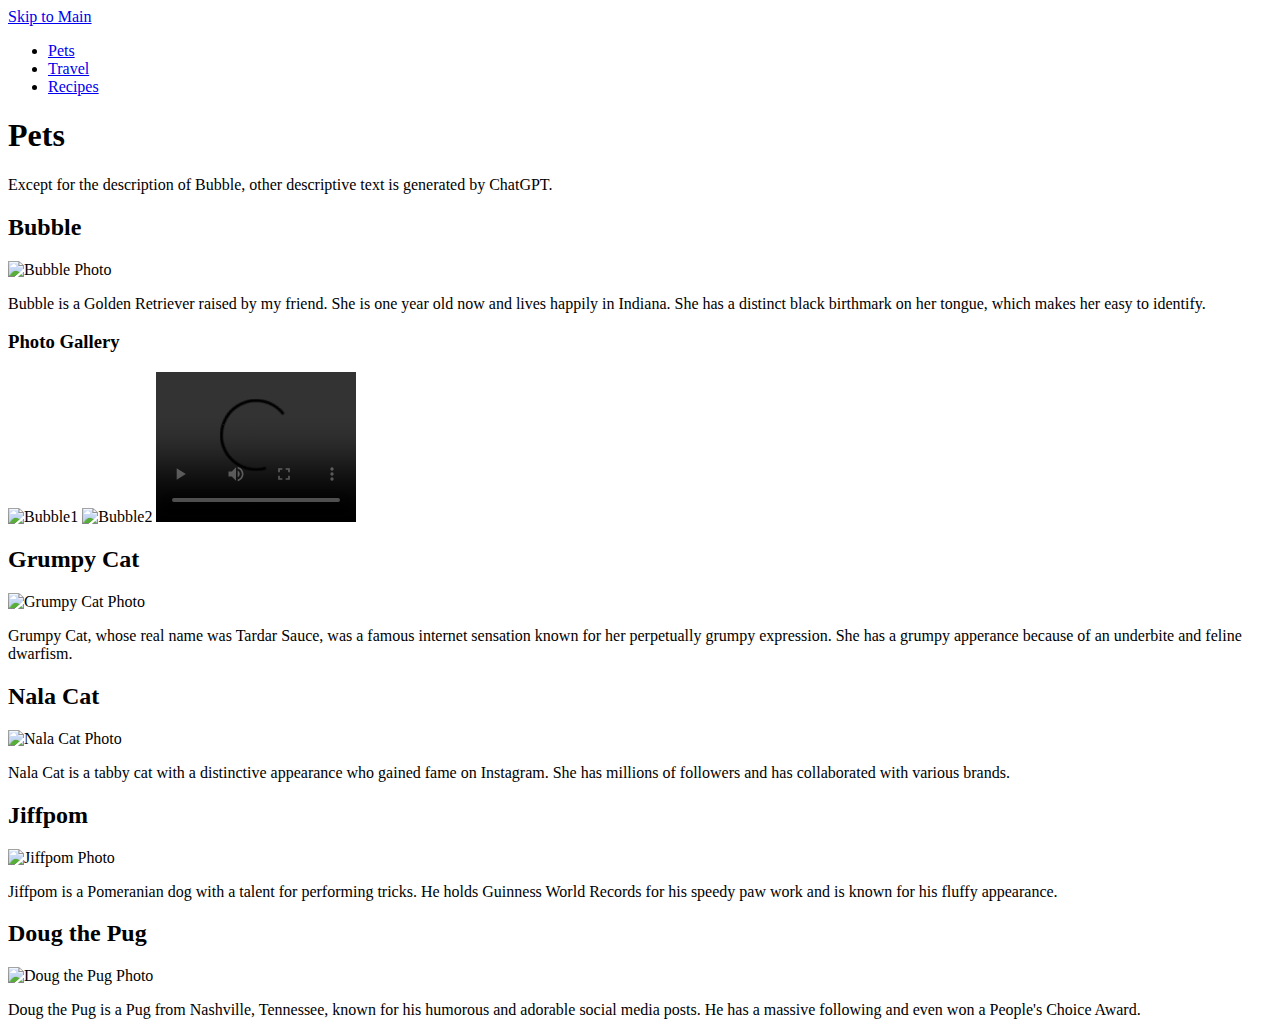
==== index.html @ e155c0a7 "Add files via upload" ====
<!DOCTYPE html>
<html lang="en">
<head>
    <meta charset="UTF-8">
    <meta name="viewport" content="width=device-width, initial-scale=1.0">
    <title>Pets</title>
</head>
<body>
    <a href="#main">Skip to Main</a>
    <nav>
        <ul>
            <li><a href="./index.html">Pets</a></li>
            <li><a href="./travel.html">Travel</a></li>
            <li><a href="./recipes.html">Recipes</a></li>
        </ul>
    </nav>
    <main id="main">
        <div>
            <h1>Pets</h1>
            <p>Except for the description of Bubble, other descriptive text is generated by ChatGPT.</p>
            <h2>Bubble</h2>
            <img src="./images/pets/bubble1.jpeg" width="400" alt="Bubble Photo">
            <p>Bubble is a Golden Retriever raised by my friend. She is one year old now and lives happily in Indiana. She has a distinct black birthmark on her tongue, which makes her easy to identify.</p>
            <h3>Photo Gallery</h3>
            <img src="./images/pets/bubble2.jpeg" width="200" alt="Bubble1">
            <img src="./images/pets/bubbl3.jpeg" width="200" alt="Bubble2">
            <video controls width="200">
                <source src="images/pets/bubble4.mp4">
                Your browser does not support the video tag. This is video of Bubble walking.
            </video>
            <h2>Grumpy Cat</h2>
            <img src="./images/pets/Grumpy-Cat.avif" width="400" alt="Grumpy Cat Photo">
            <p>Grumpy Cat, whose real name was Tardar Sauce, was a famous internet sensation known for her perpetually grumpy expression. She has a grumpy apperance because of an underbite and feline dwarfism.</p>
            <h2>Nala Cat</h2>
            <img src="./images/pets/nalacat.webp" width="400" alt="Nala Cat Photo">
            <p>Nala Cat is a tabby cat with a distinctive appearance who gained fame on Instagram. She has millions of followers and has collaborated with various brands.</p>
            <h2>Jiffpom</h2>
            <img src="./images/pets/jiffpom-winter-blues-main.jpg" width="400" alt="Jiffpom Photo">
            <p>Jiffpom is a Pomeranian dog with a talent for performing tricks. He holds Guinness World Records for his speedy paw work and is known for his fluffy appearance.</p>
            <h2>Doug the Pug</h2>
            <img src="./images/pets/DougthePug.jpeg" width="400" alt="Doug the Pug Photo">
            <p>Doug the Pug is a Pug from Nashville, Tennessee, known for his humorous and adorable social media posts. He has a massive following and even won a People's Choice Award.</p>
        </div>
    </main>
</body>
</html>
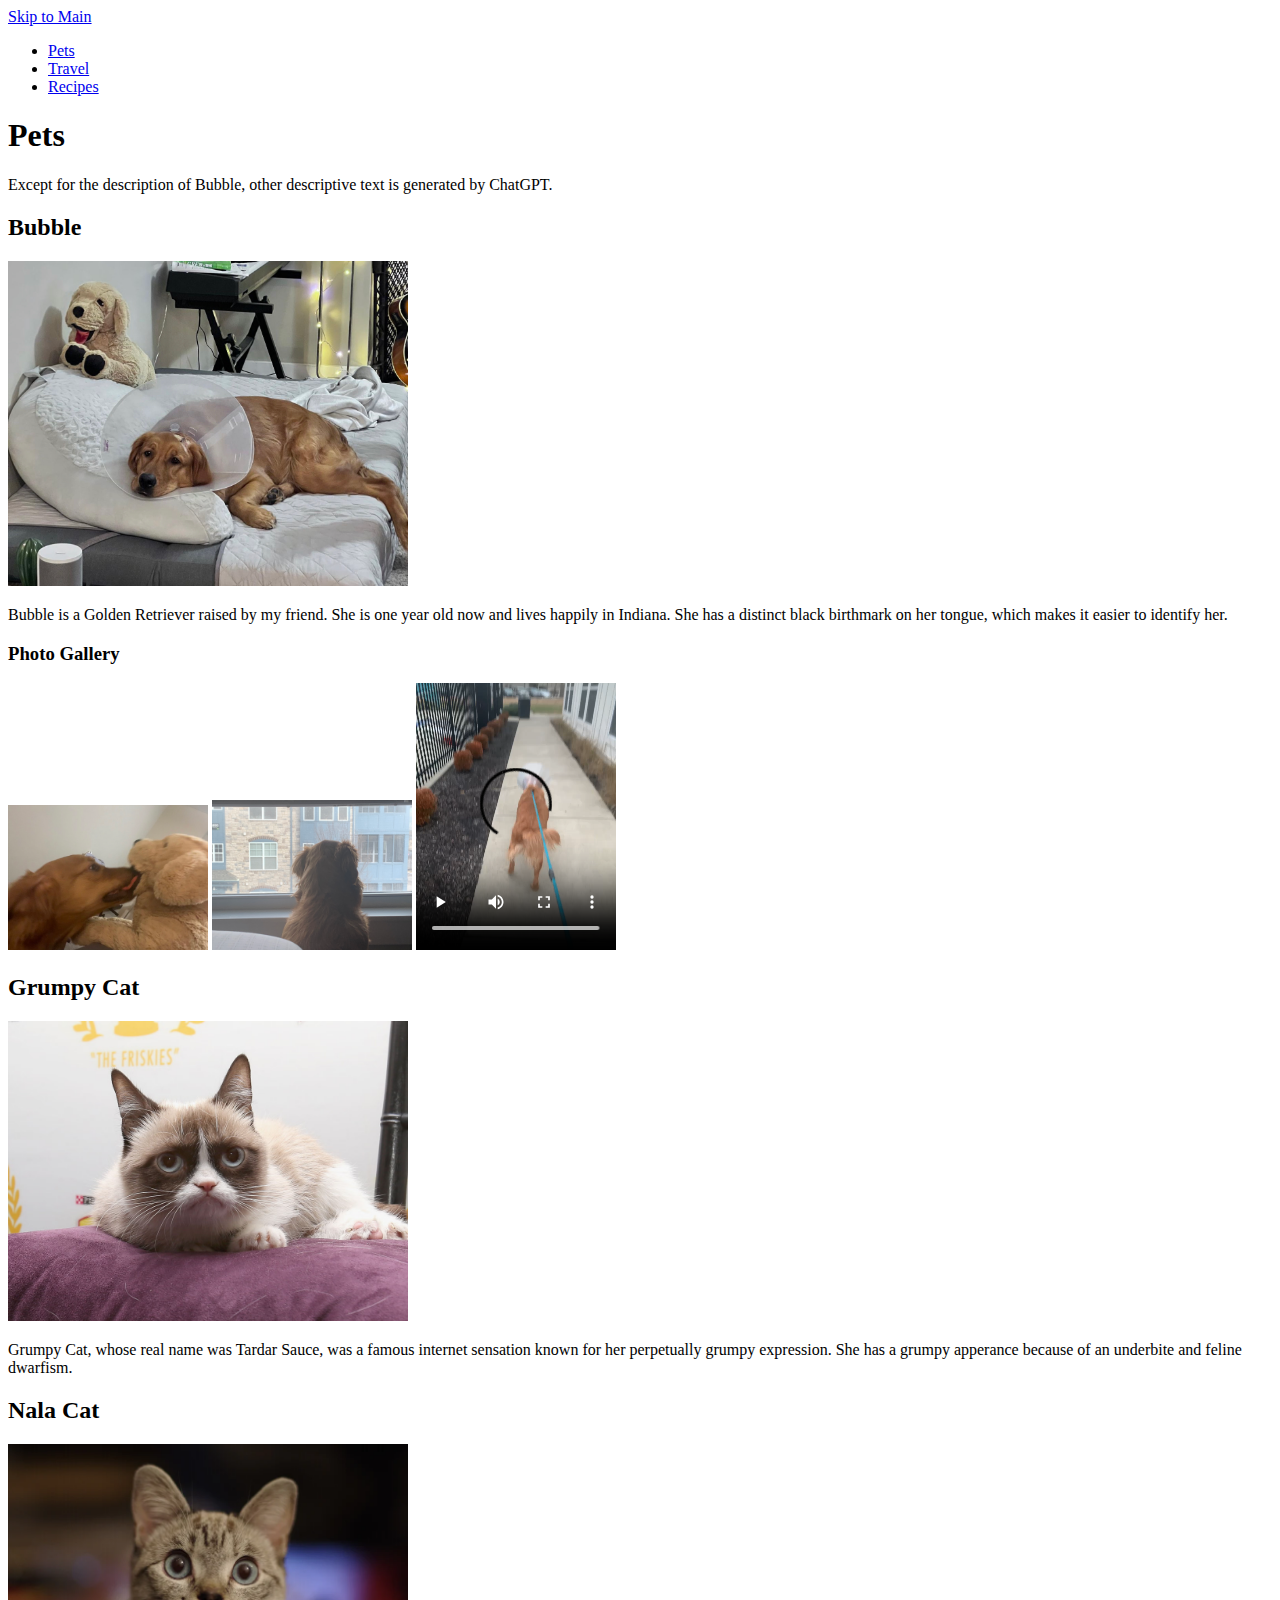
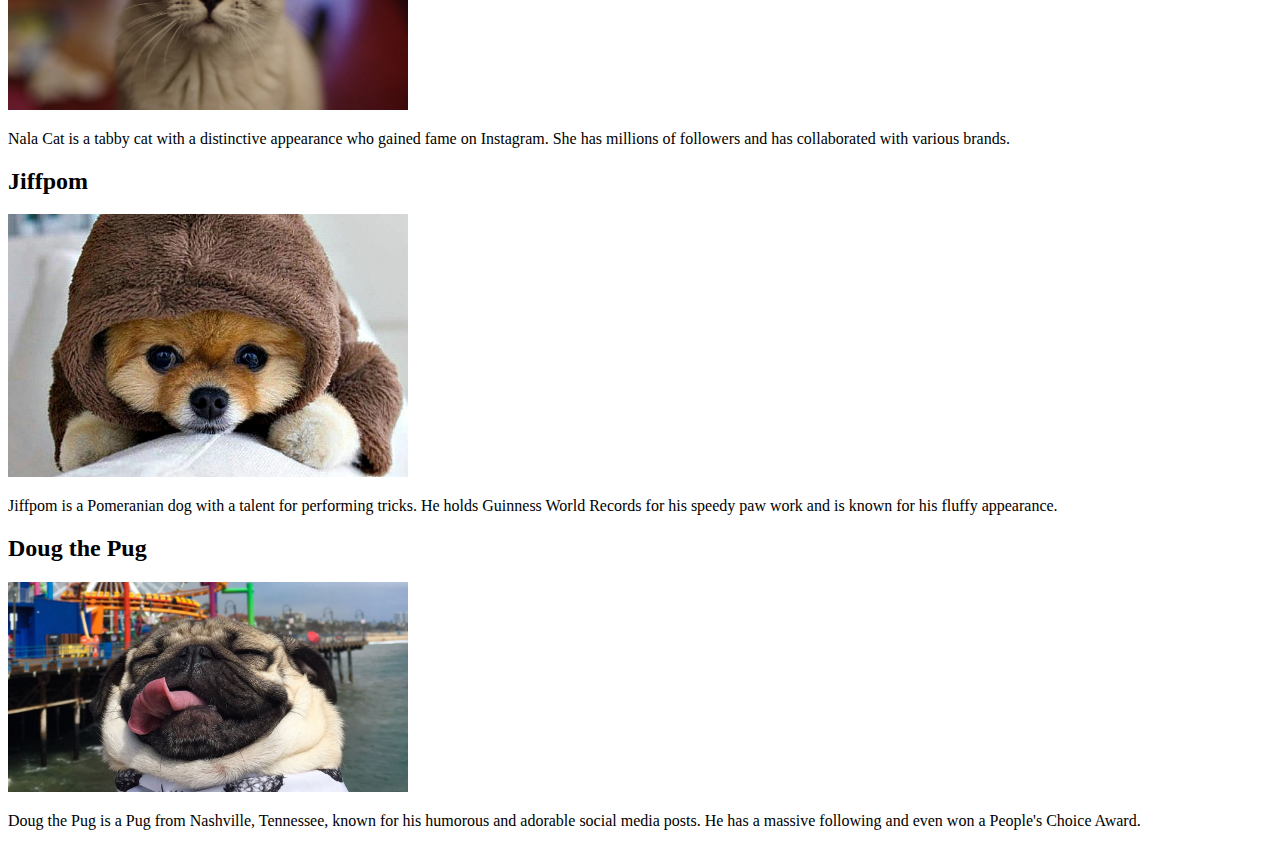
==== commit 764cc024: "Update index.html" ====
--- a/index.html
+++ b/index.html
@@ -20,7 +20,7 @@
             <p>Except for the description of Bubble, other descriptive text is generated by ChatGPT.</p>
             <h2>Bubble</h2>
             <img src="./images/pets/bubble1.jpeg" width="400" alt="Bubble Photo">
-            <p>Bubble is a Golden Retriever raised by my friend. She is one year old now and lives happily in Indiana. She has a distinct black birthmark on her tongue, which makes her easy to identify.</p>
+            <p>Bubble is a Golden Retriever raised by my friend. She is one year old now and lives happily in Indiana. She has a distinct black birthmark on her tongue, which makes it easier to identify her.</p>
             <h3>Photo Gallery</h3>
             <img src="./images/pets/bubble2.jpeg" width="200" alt="Bubble1">
             <img src="./images/pets/bubbl3.jpeg" width="200" alt="Bubble2">
@@ -43,4 +43,4 @@
         </div>
     </main>
 </body>
-</html>+</html>
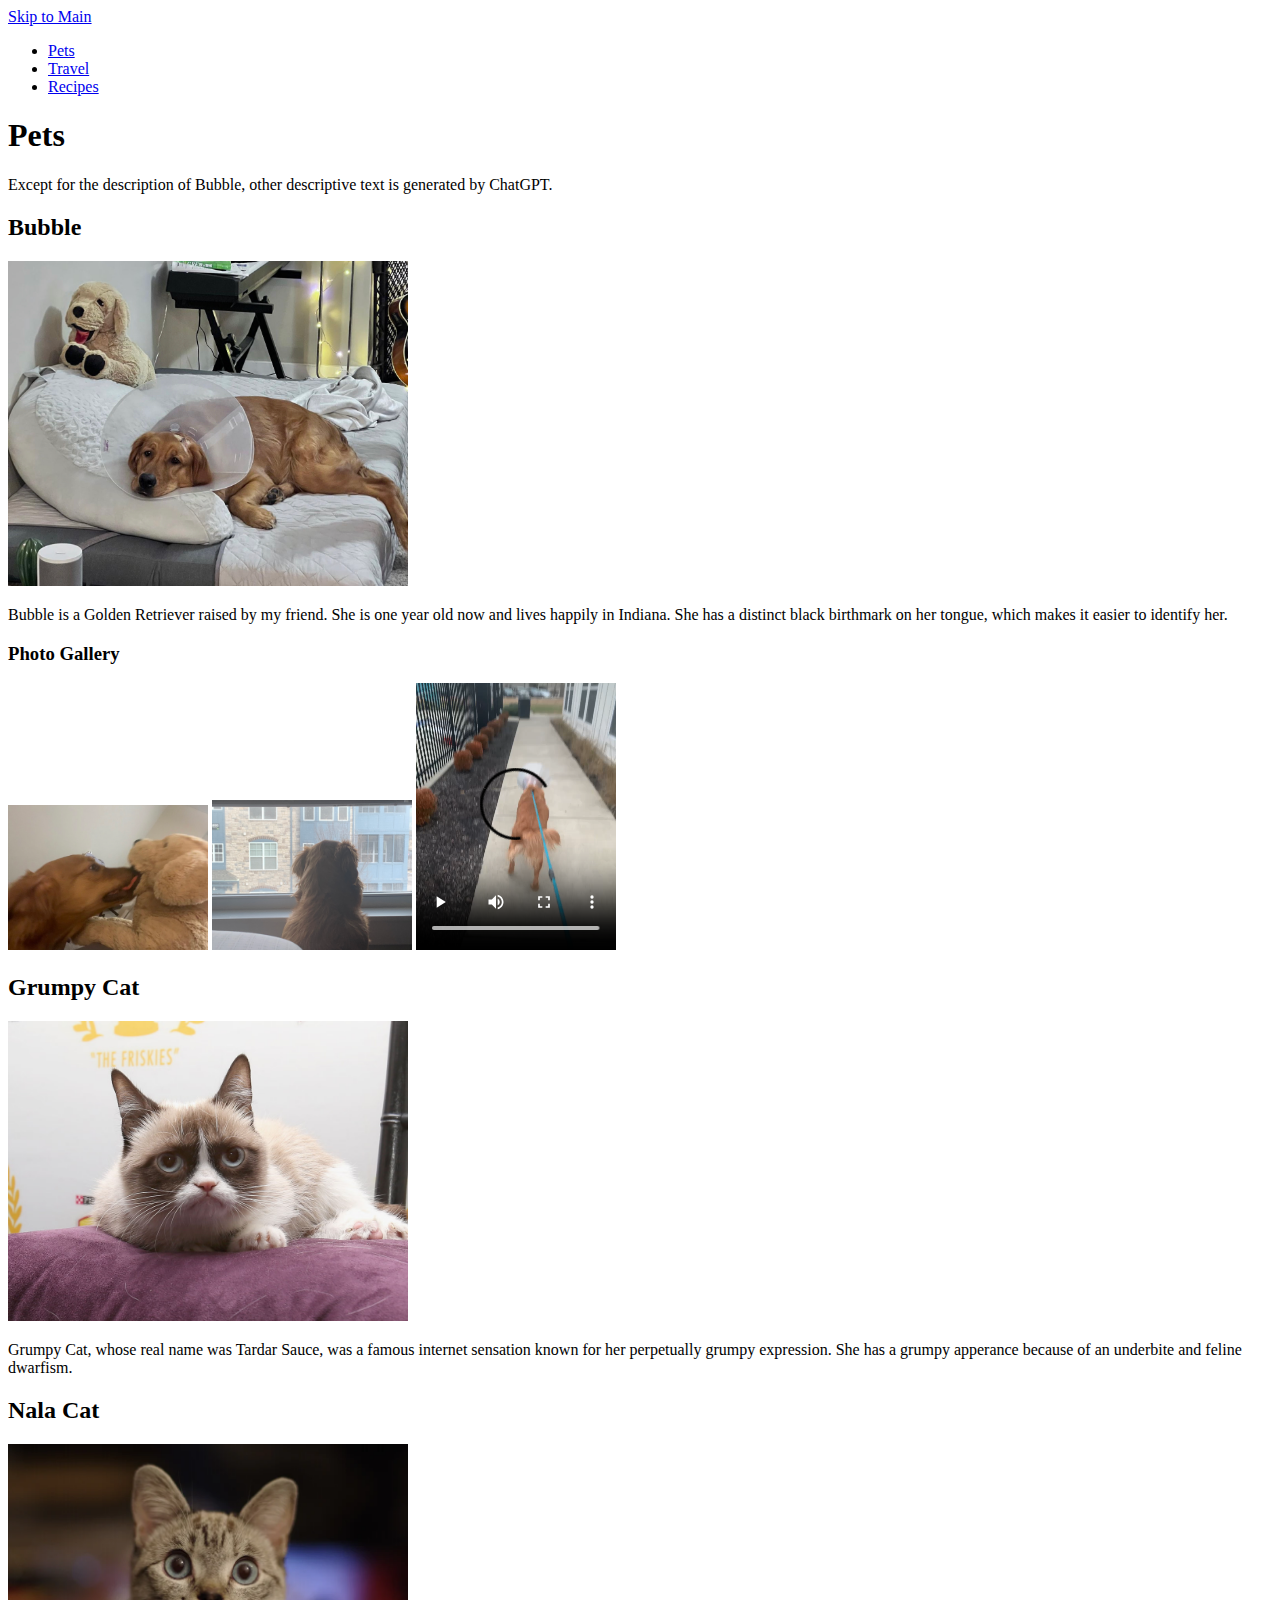
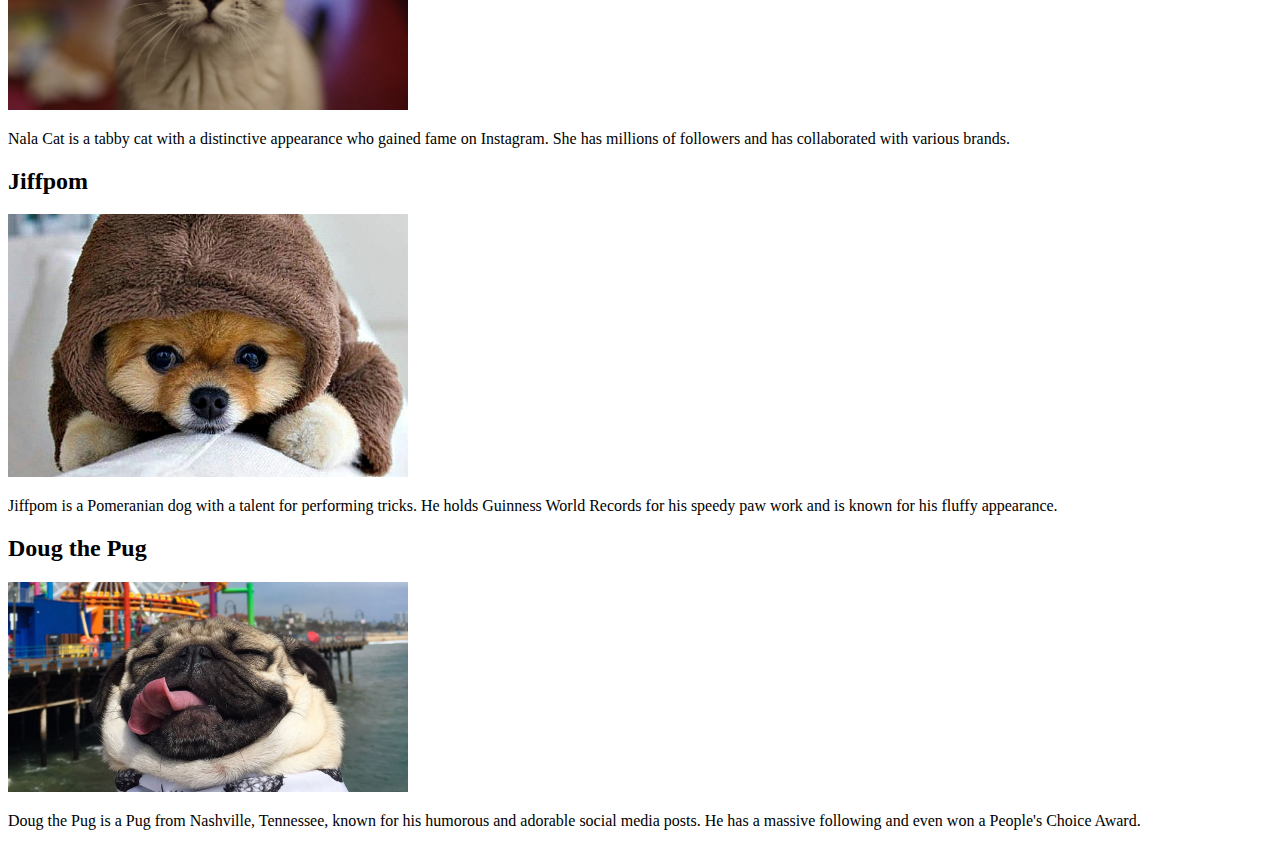
==== commit 6efa05cc: "css" ====
--- a/index.html
+++ b/index.html
@@ -4,6 +4,7 @@
     <meta charset="UTF-8">
     <meta name="viewport" content="width=device-width, initial-scale=1.0">
     <title>Pets</title>
+    <link rel="stylesheet" href="/css/style.css">
 </head>
 <body>
     <a href="#main">Skip to Main</a>
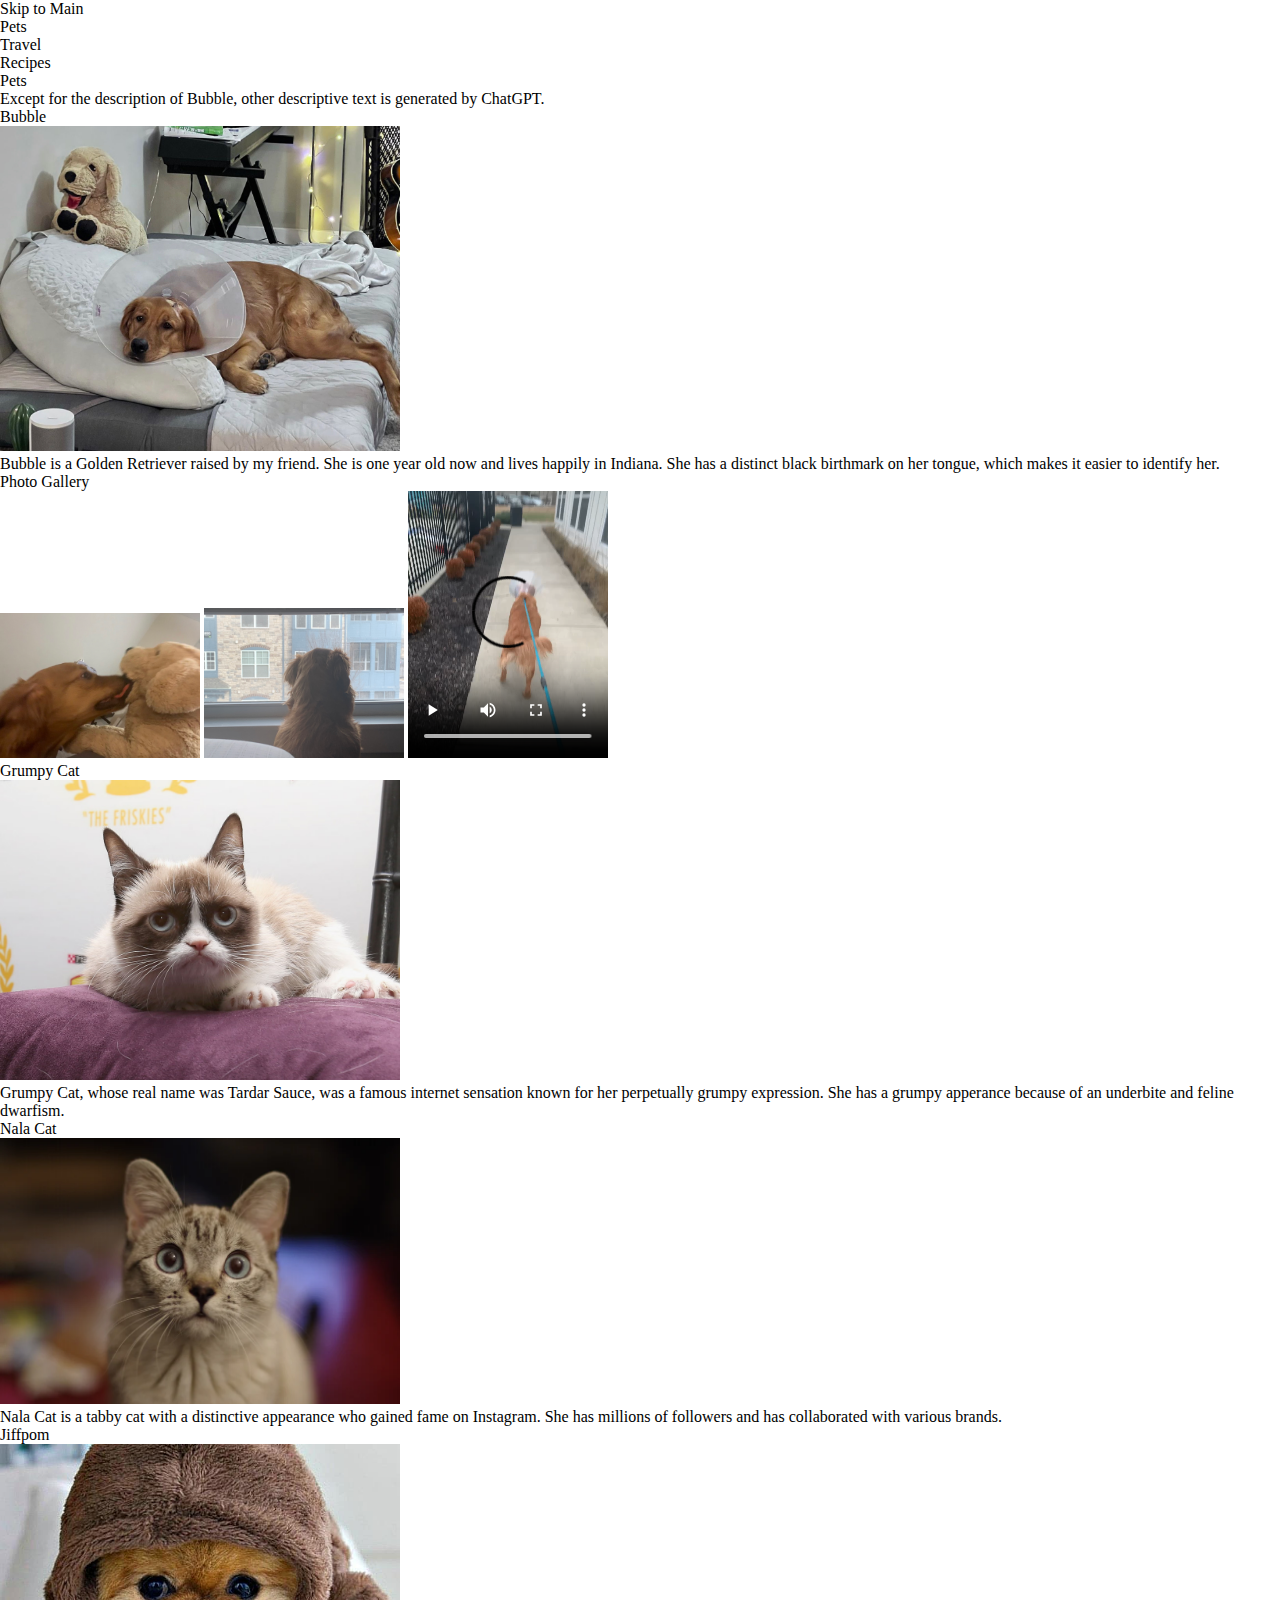
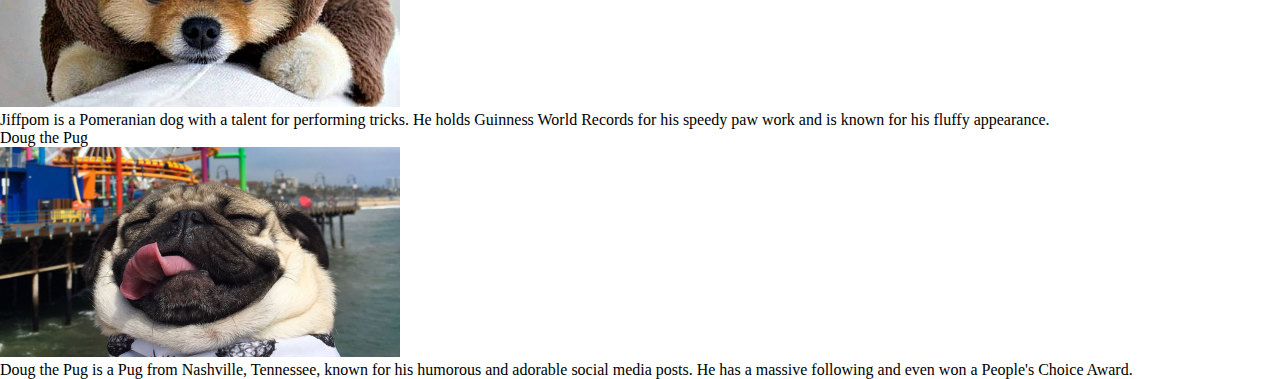
==== commit 7fdb2fe3: "reset" ====
--- a/index.html
+++ b/index.html
@@ -4,6 +4,7 @@
     <meta charset="UTF-8">
     <meta name="viewport" content="width=device-width, initial-scale=1.0">
     <title>Pets</title>
+    <link rel="stylesheet" href="/css/reset.css">
     <link rel="stylesheet" href="/css/style.css">
 </head>
 <body>
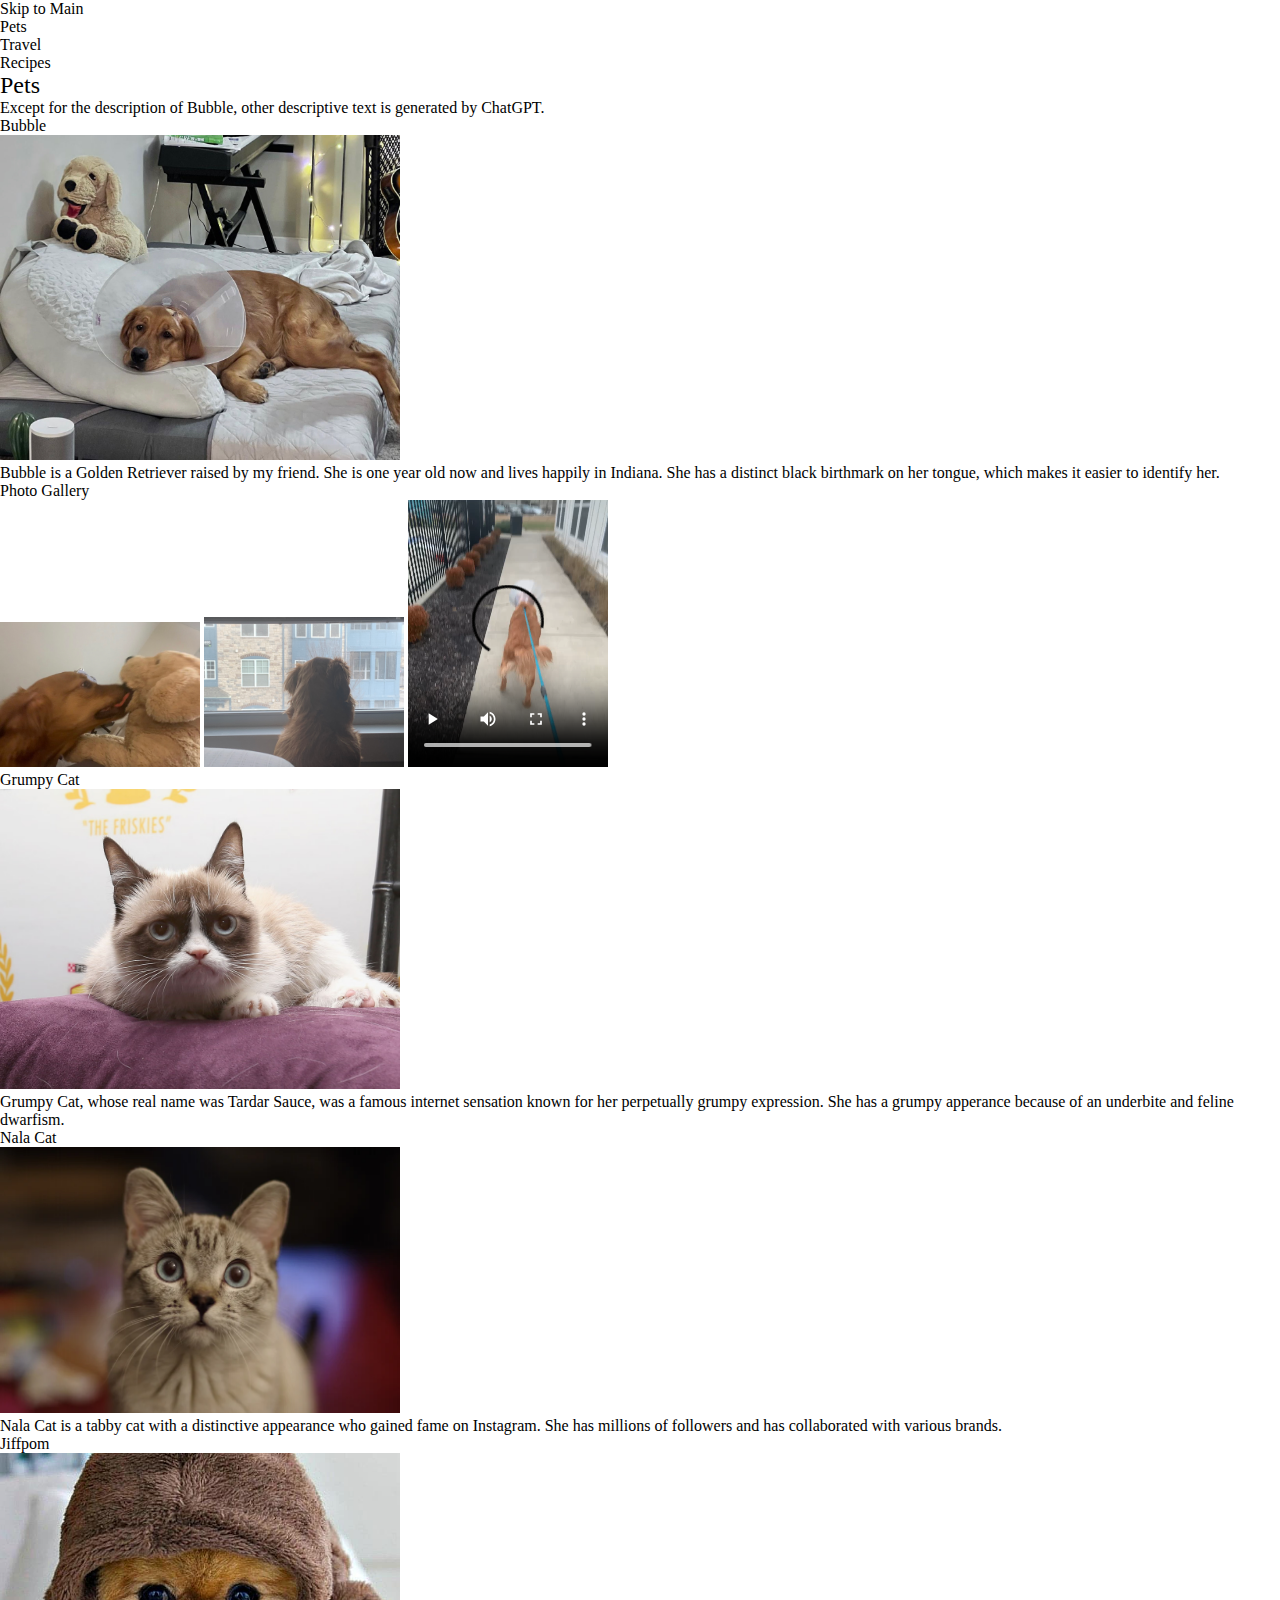
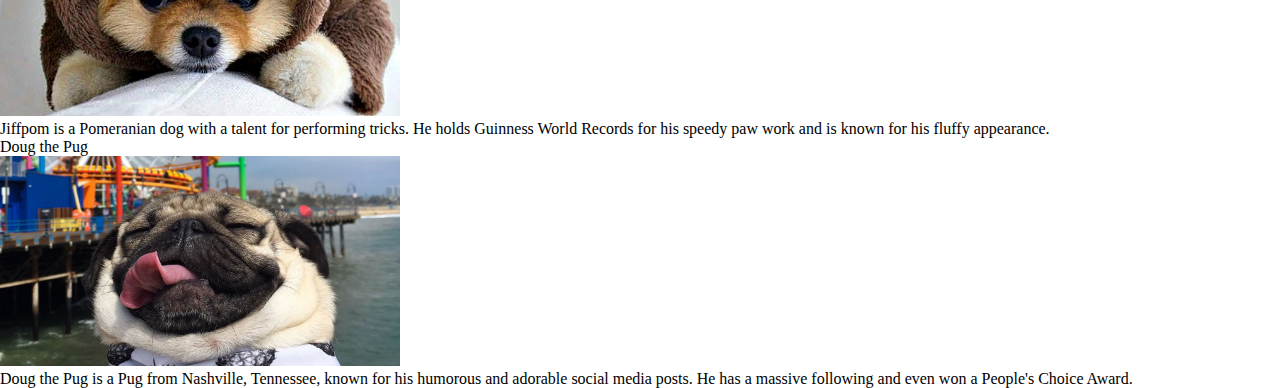
==== commit ad7deaa5: "update" ====
--- a/index.html
+++ b/index.html
@@ -4,8 +4,8 @@
     <meta charset="UTF-8">
     <meta name="viewport" content="width=device-width, initial-scale=1.0">
     <title>Pets</title>
-    <link rel="stylesheet" href="/css/reset.css">
-    <link rel="stylesheet" href="/css/style.css">
+    <link rel="stylesheet" href="css/reset.css">
+    <link rel="stylesheet" href="css/style.css">
 </head>
 <body>
     <a href="#main">Skip to Main</a>
--- a/css/style.css
+++ b/css/style.css
@@ -0,0 +1,5 @@
+h1 {
+    font-size: 24px;
+
+}
+
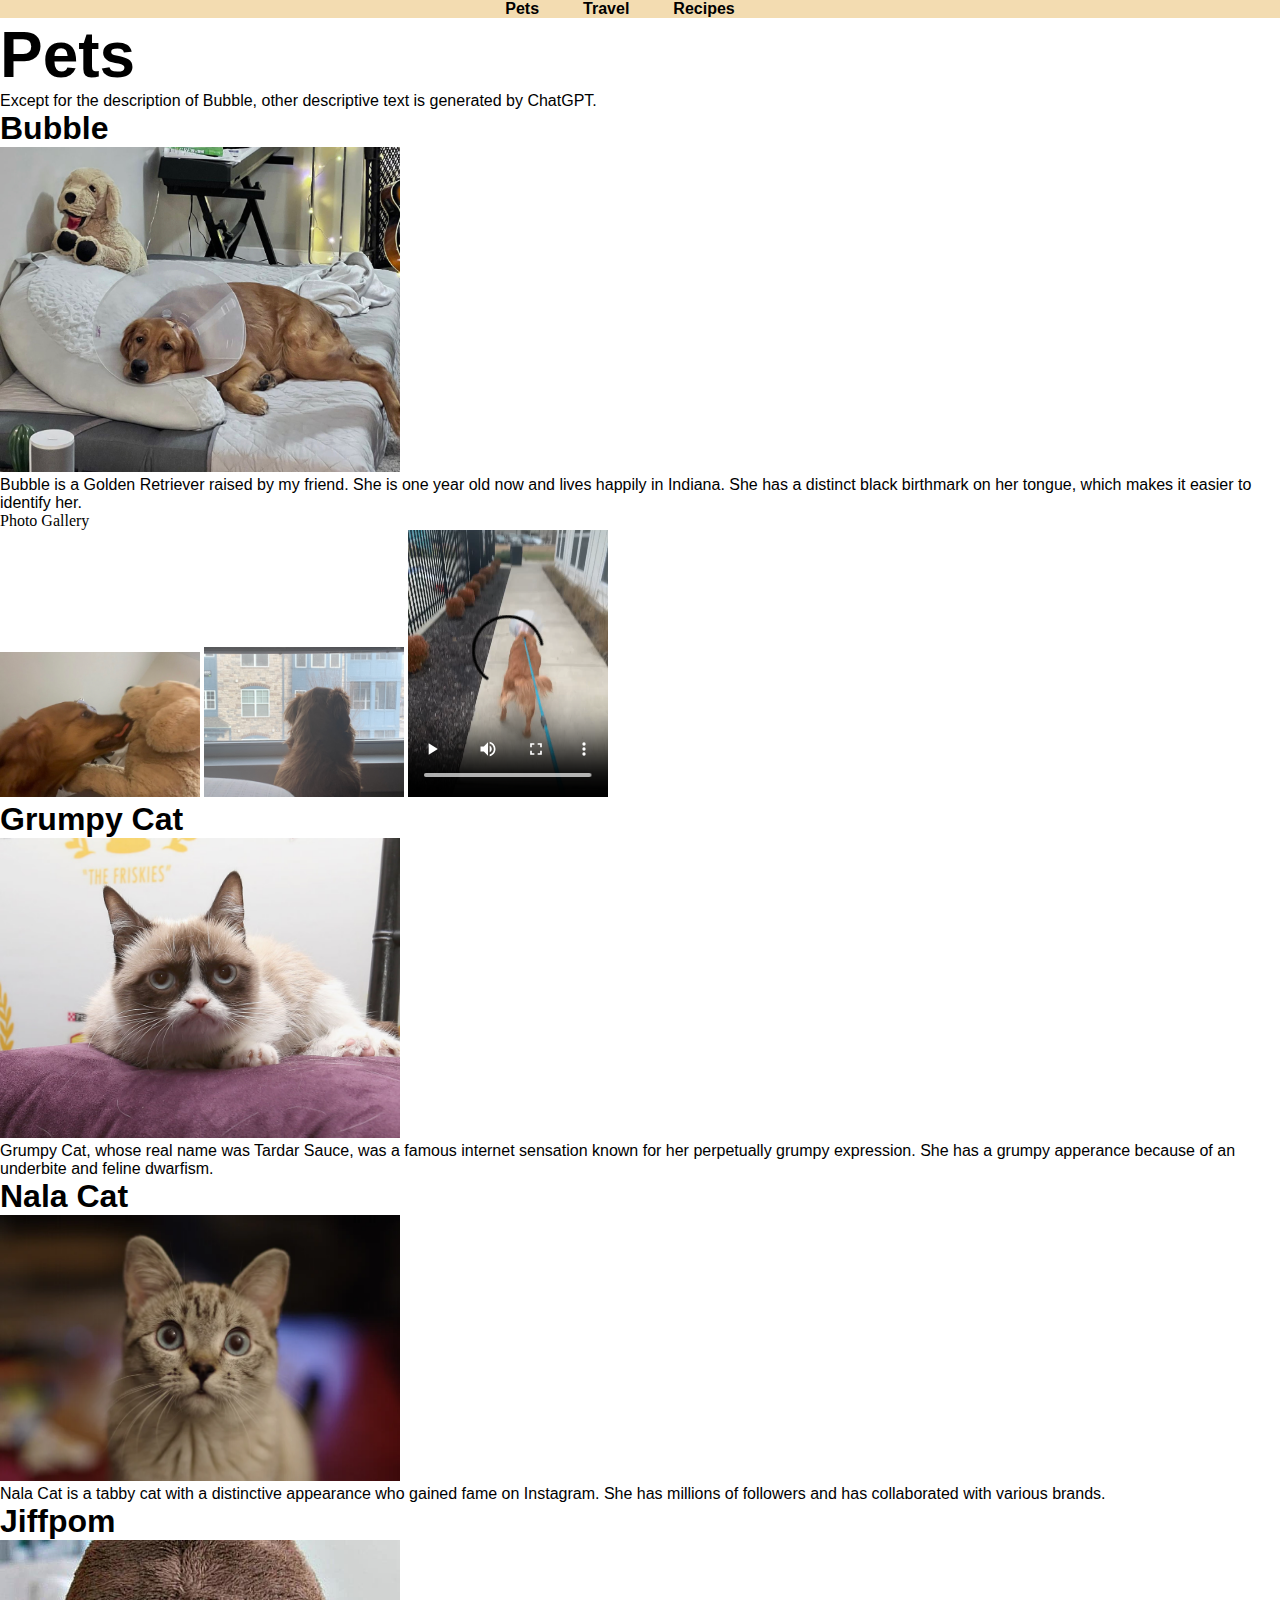
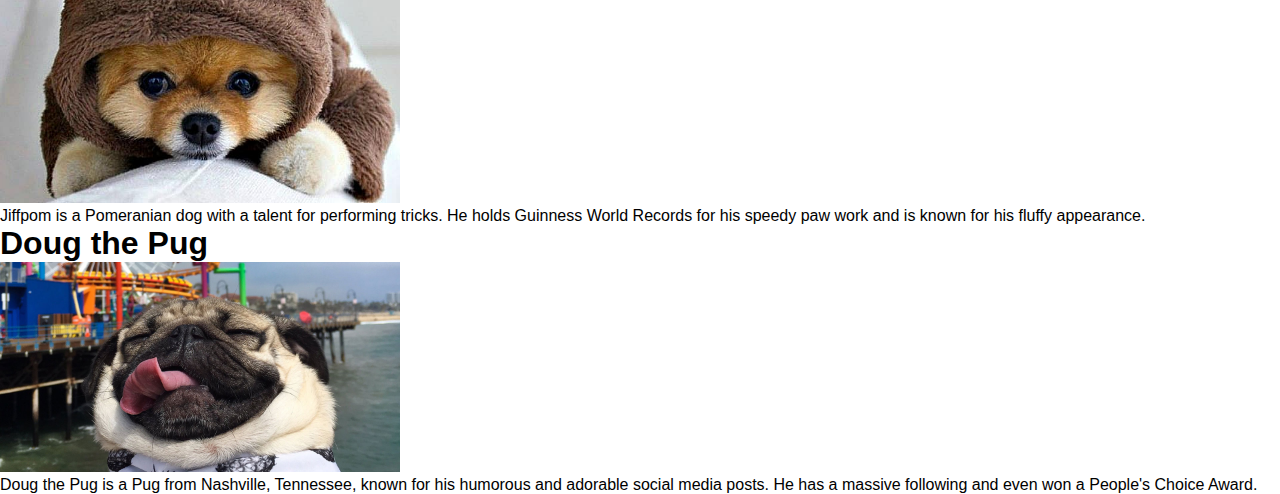
==== commit 9eaf2a4f: "update" ====
--- a/index.html
+++ b/index.html
@@ -8,7 +8,7 @@
     <link rel="stylesheet" href="css/style.css">
 </head>
 <body>
-    <a href="#main">Skip to Main</a>
+    <div class="skip"><a href="#">Skip to Main</a></div>
     <nav>
         <ul>
             <li><a href="./index.html">Pets</a></li>
@@ -16,7 +16,7 @@
             <li><a href="./recipes.html">Recipes</a></li>
         </ul>
     </nav>
-    <main id="main">
+    <main id="grid-container">
         <div>
             <h1>Pets</h1>
             <p>Except for the description of Bubble, other descriptive text is generated by ChatGPT.</p>
--- a/css/style.css
+++ b/css/style.css
@@ -1,5 +1,44 @@
-h1 {
-    font-size: 24px;
+/* body {
+    background-color: #FDFEEC;
+} */
 
+.skip {
+    top: -40px;
+    position: absolute;
 }
 
+nav {
+    background-color: #F3DCB1;
+    text-align: center;
+}
+
+li {
+    display: inline;
+    font-family: Arial, Helvetica, sans-serif;
+    padding-right: 40px;
+    font-weight: bold;
+}
+
+h1 {
+    font-size: 4em;
+    font-family: 'Segoe UI', Tahoma, Geneva, Verdana, sans-serif;
+    font-weight: bold;
+}
+
+h2 {
+    font-size: 2em;
+    font-family: 'Segoe UI', Tahoma, Geneva, Verdana, sans-serif;
+    font-weight: bold;
+}
+
+p {
+    font-size: 1em;
+    font-family: Arial, Helvetica, sans-serif;
+    font-weight: normal;
+}
+
+.grid-container {
+    display: grid;
+    grid-template-columns: 10% repeat(15 1fr) 10%;
+    grid-gap: 10px;
+}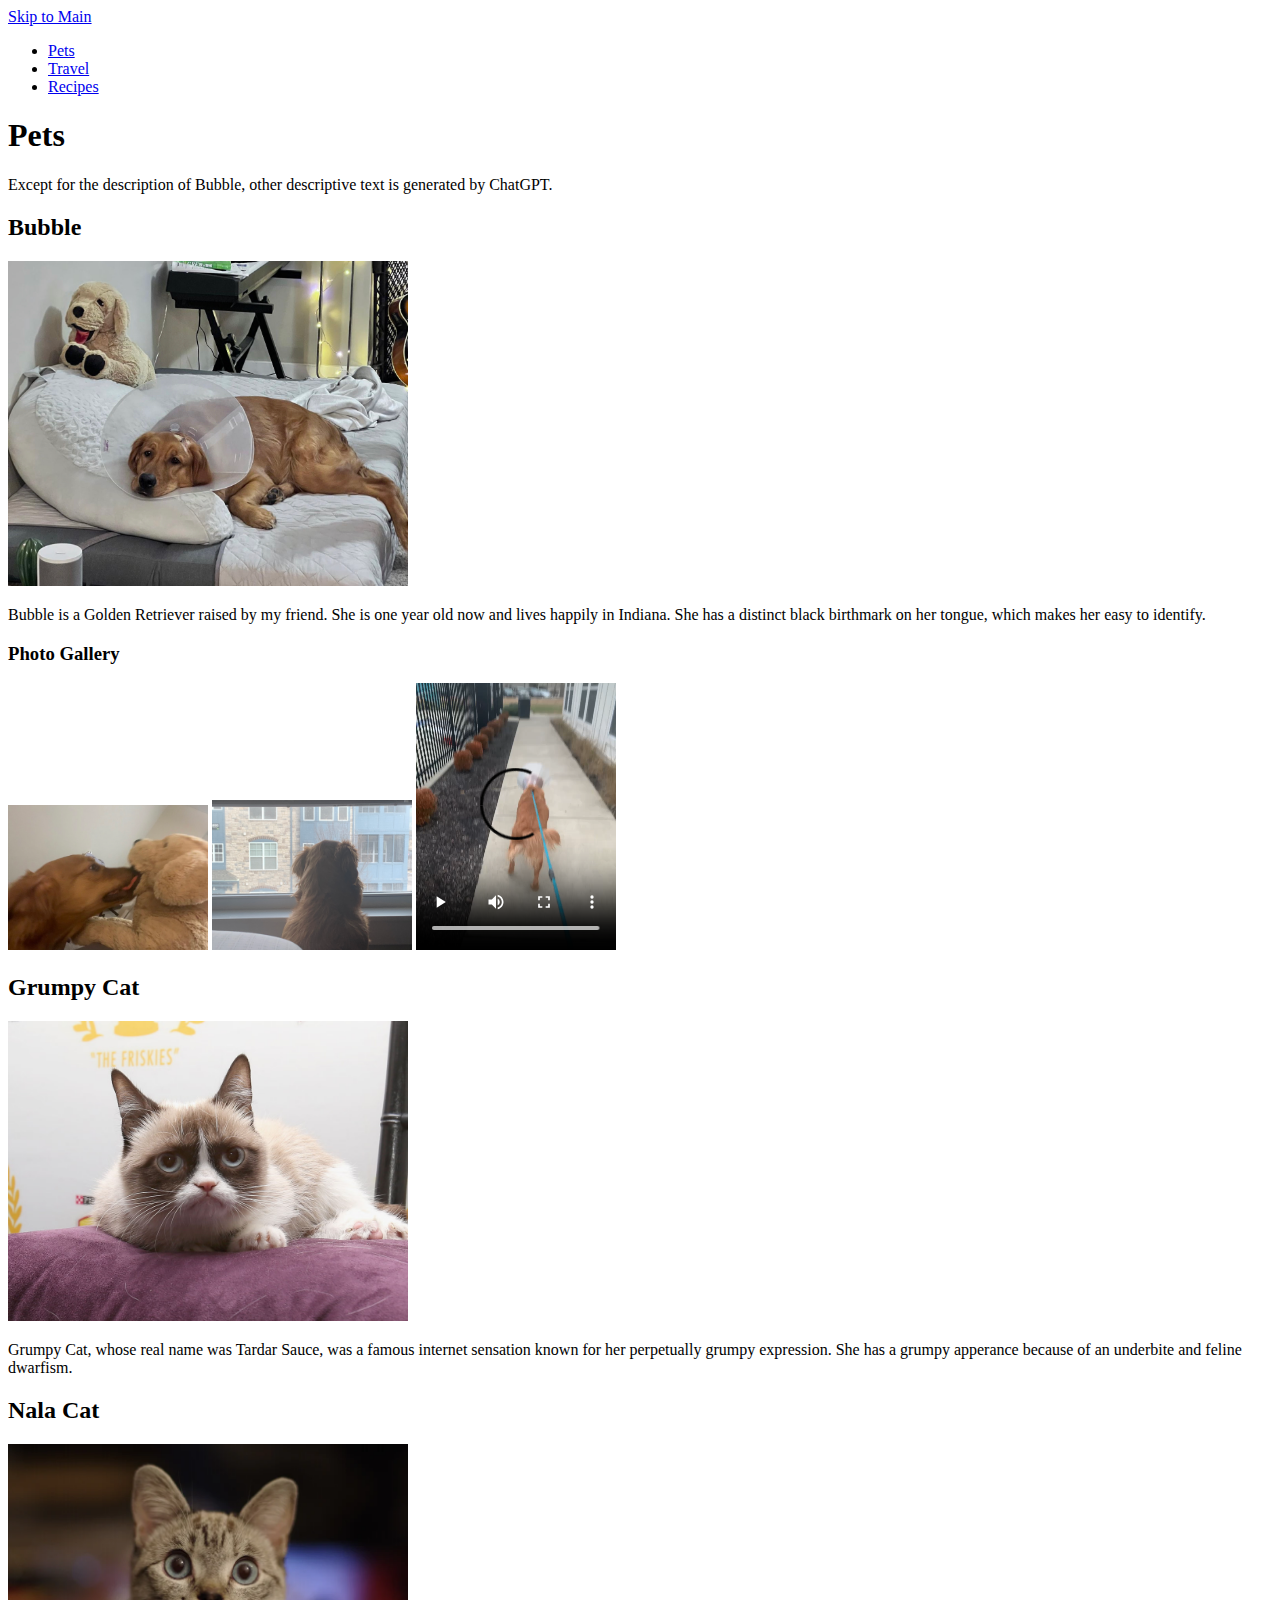
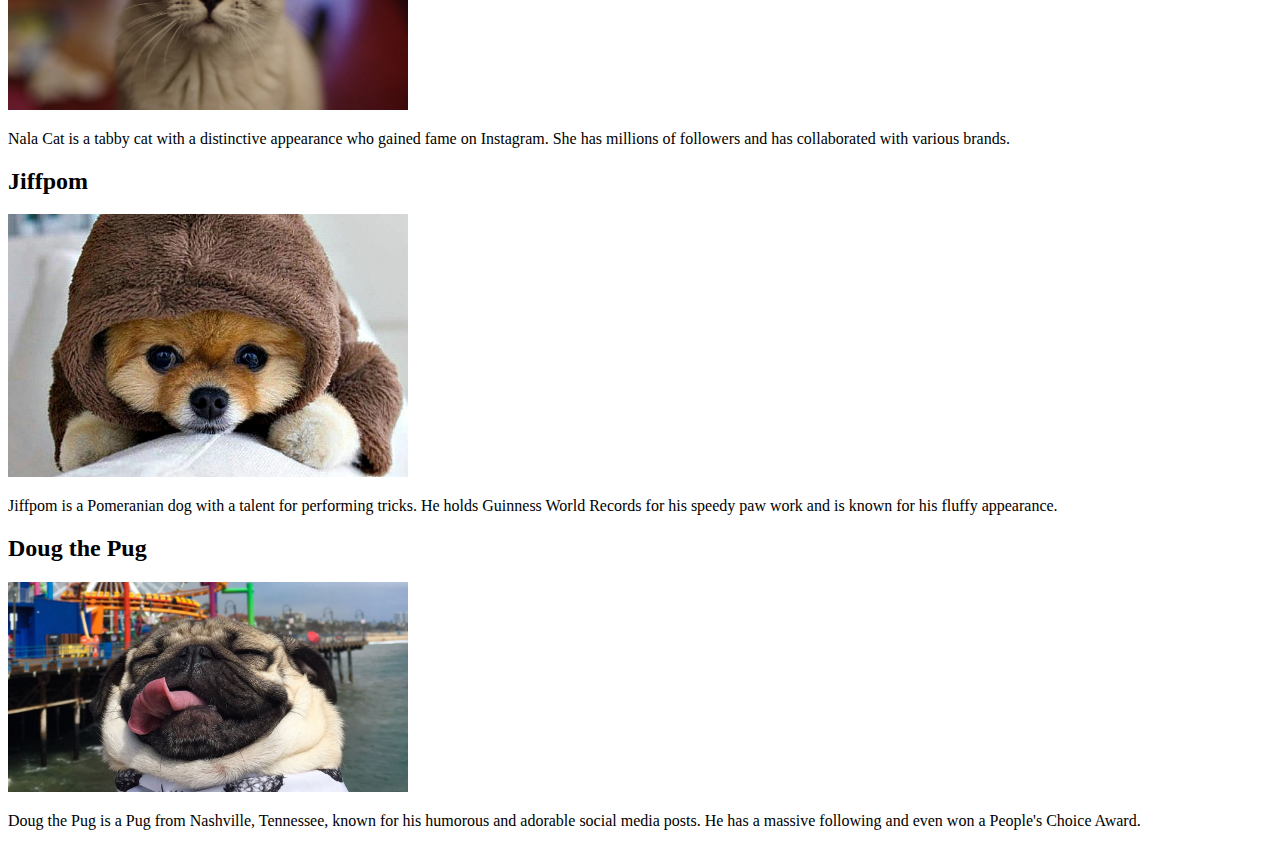
==== commit cd1c952c: "Add files via upload" ====
--- a/index.html
+++ b/index.html
@@ -4,11 +4,9 @@
     <meta charset="UTF-8">
     <meta name="viewport" content="width=device-width, initial-scale=1.0">
     <title>Pets</title>
-    <link rel="stylesheet" href="css/reset.css">
-    <link rel="stylesheet" href="css/style.css">
 </head>
 <body>
-    <div class="skip"><a href="#">Skip to Main</a></div>
+    <a href="#main">Skip to Main</a>
     <nav>
         <ul>
             <li><a href="./index.html">Pets</a></li>
@@ -16,13 +14,13 @@
             <li><a href="./recipes.html">Recipes</a></li>
         </ul>
     </nav>
-    <main id="grid-container">
+    <main id="main">
         <div>
             <h1>Pets</h1>
             <p>Except for the description of Bubble, other descriptive text is generated by ChatGPT.</p>
             <h2>Bubble</h2>
             <img src="./images/pets/bubble1.jpeg" width="400" alt="Bubble Photo">
-            <p>Bubble is a Golden Retriever raised by my friend. She is one year old now and lives happily in Indiana. She has a distinct black birthmark on her tongue, which makes it easier to identify her.</p>
+            <p>Bubble is a Golden Retriever raised by my friend. She is one year old now and lives happily in Indiana. She has a distinct black birthmark on her tongue, which makes her easy to identify.</p>
             <h3>Photo Gallery</h3>
             <img src="./images/pets/bubble2.jpeg" width="200" alt="Bubble1">
             <img src="./images/pets/bubbl3.jpeg" width="200" alt="Bubble2">
@@ -45,4 +43,4 @@
         </div>
     </main>
 </body>
-</html>
+</html>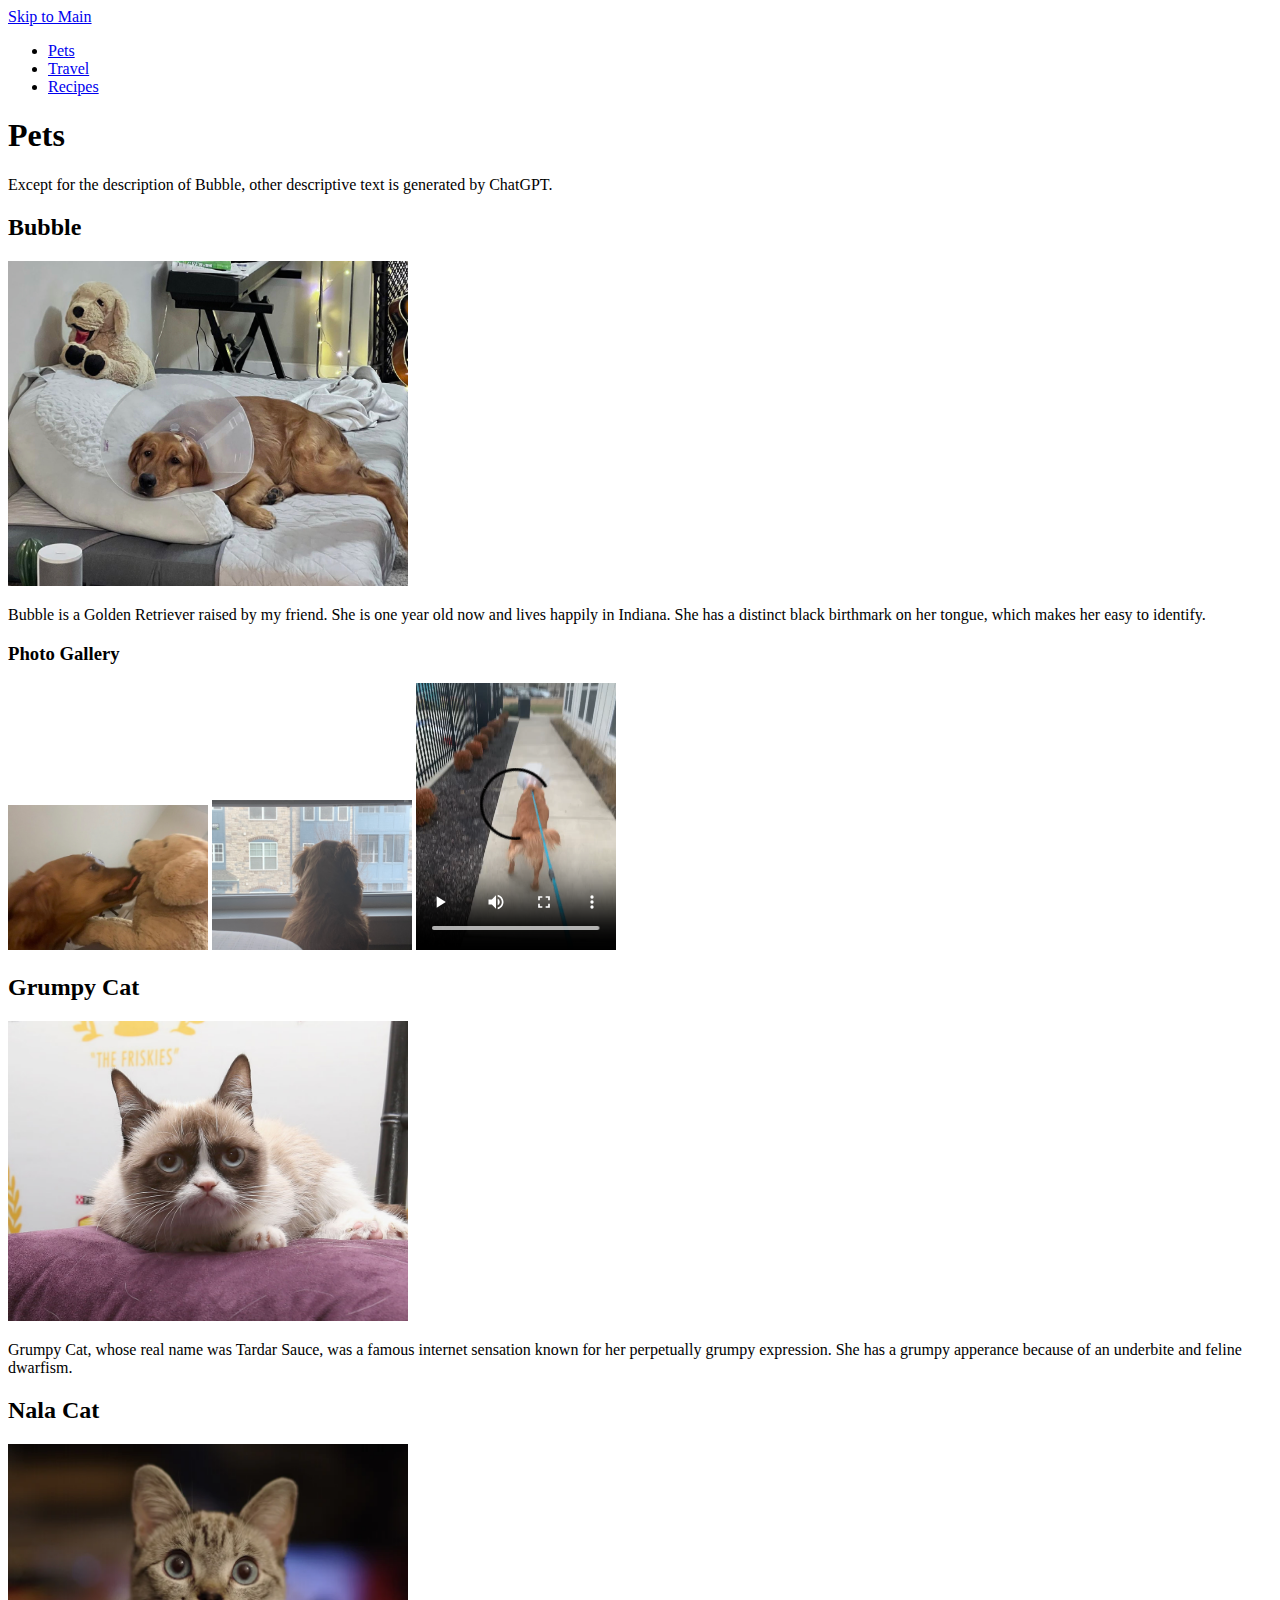
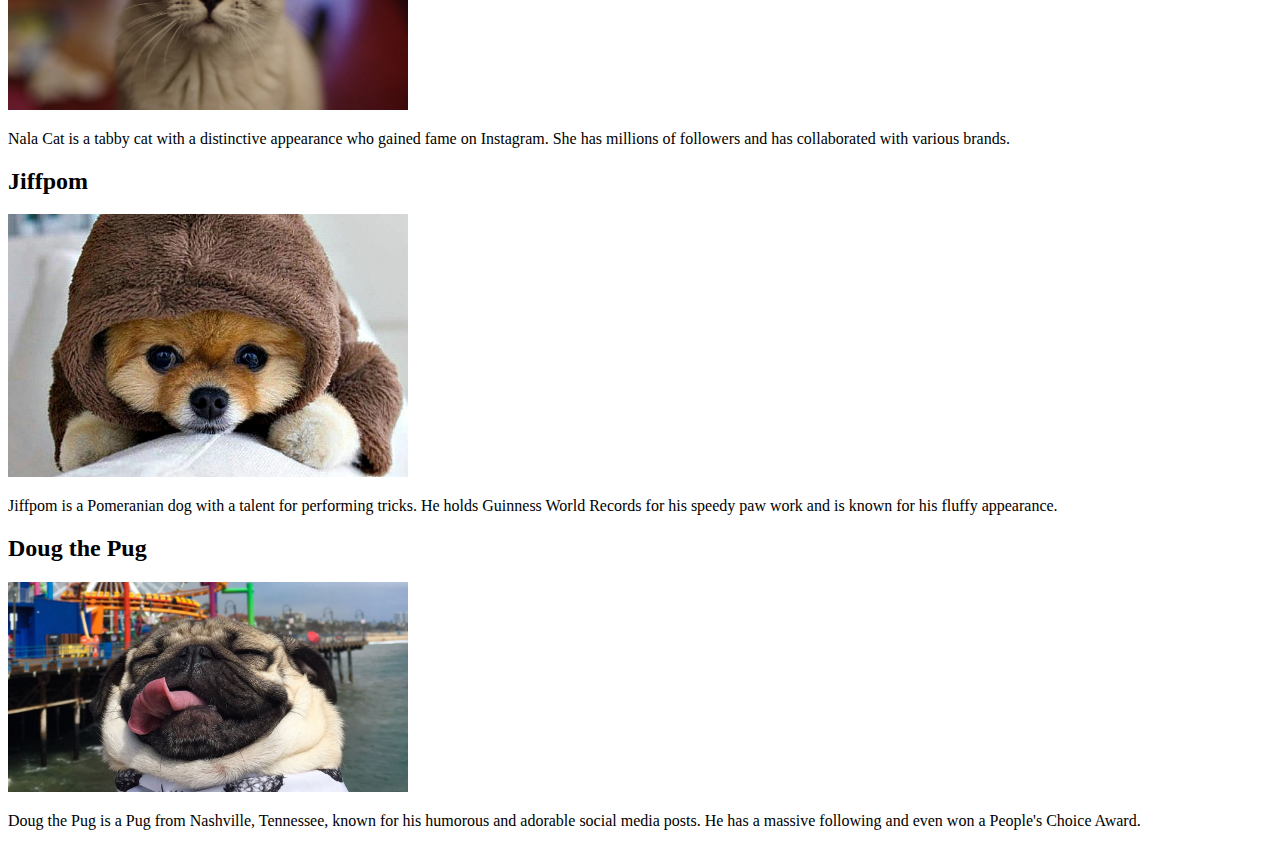
==== commit 288a7dfd: "Update index.html" ====
--- a/index.html
+++ b/index.html
@@ -4,6 +4,8 @@
     <meta charset="UTF-8">
     <meta name="viewport" content="width=device-width, initial-scale=1.0">
     <title>Pets</title>
+    <link rel="stylesheet" href="css/reset.css">
+    <link rel="stylesheet" href="css/style.css">
 </head>
 <body>
     <a href="#main">Skip to Main</a>
@@ -43,4 +45,4 @@
         </div>
     </main>
 </body>
-</html>+</html>
